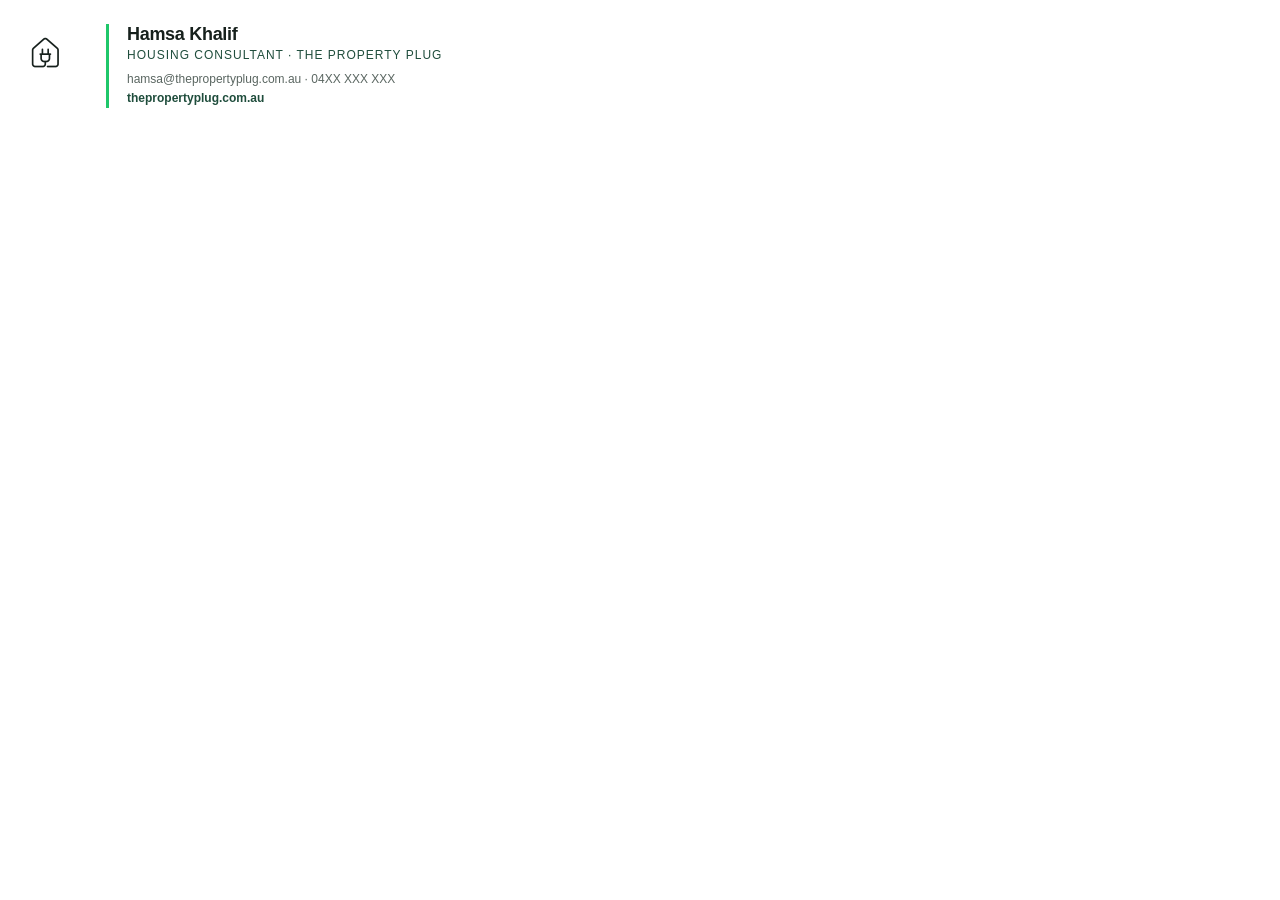
==== assets/team/hamsa/email-signature.html @ 85d830f5 "Fix rep names/role (Stefanos, Hamsa, Jesse · Housing Consultant); add IG/content templates Co-Author" ====
<!doctype html><meta charset="utf-8"><body style="margin:24px"><table cellpadding="0" cellspacing="0" style="font-family:Arial,Helvetica,sans-serif;color:#16201C"><tr><td style="padding-right:18px;border-right:3px solid #1FC76A"><img src="https://rankonmaps.github.io/tpp-brand-kit/logo/mark-ink.png" width="64" height="64" alt="The Property Plug"></td><td style="padding-left:18px"><div style="font-size:18px;font-weight:bold;letter-spacing:-.3px">Hamsa Khalif</div><div style="font-size:12px;color:#1F4D3C;text-transform:uppercase;letter-spacing:1px;margin:3px 0 8px">Housing Consultant &middot; The Property Plug</div><div style="font-size:12px;color:#5A6661;line-height:1.6"><a href="mailto:hamsa@thepropertyplug.com.au" style="color:#5A6661;text-decoration:none">hamsa@thepropertyplug.com.au</a> &middot; 04XX XXX XXX<br><a href="https://thepropertyplug.com.au" style="color:#1F4D3C;text-decoration:none;font-weight:bold">thepropertyplug.com.au</a></div></td></tr></table></body>
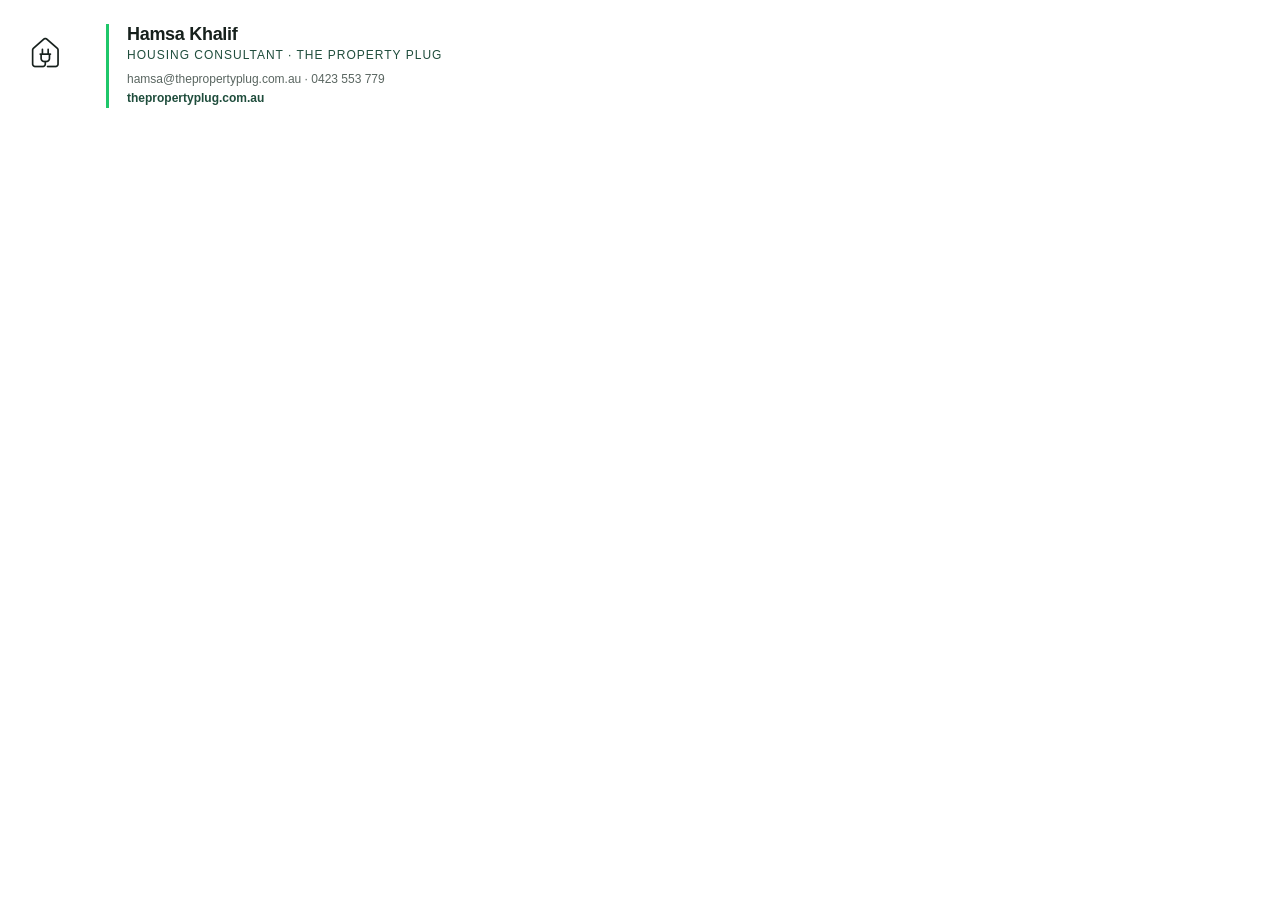
==== commit f7d62182: "Add real rep mobiles to cards + signatures Co-Authored-By: Claude Opus 4.8 (1M context) <noreply@ant" ====
--- a/assets/team/hamsa/email-signature.html
+++ b/assets/team/hamsa/email-signature.html
@@ -1 +1 @@
-<!doctype html><meta charset="utf-8"><body style="margin:24px"><table cellpadding="0" cellspacing="0" style="font-family:Arial,Helvetica,sans-serif;color:#16201C"><tr><td style="padding-right:18px;border-right:3px solid #1FC76A"><img src="https://rankonmaps.github.io/tpp-brand-kit/logo/mark-ink.png" width="64" height="64" alt="The Property Plug"></td><td style="padding-left:18px"><div style="font-size:18px;font-weight:bold;letter-spacing:-.3px">Hamsa Khalif</div><div style="font-size:12px;color:#1F4D3C;text-transform:uppercase;letter-spacing:1px;margin:3px 0 8px">Housing Consultant &middot; The Property Plug</div><div style="font-size:12px;color:#5A6661;line-height:1.6"><a href="mailto:hamsa@thepropertyplug.com.au" style="color:#5A6661;text-decoration:none">hamsa@thepropertyplug.com.au</a> &middot; 04XX XXX XXX<br><a href="https://thepropertyplug.com.au" style="color:#1F4D3C;text-decoration:none;font-weight:bold">thepropertyplug.com.au</a></div></td></tr></table></body>+<!doctype html><meta charset="utf-8"><body style="margin:24px"><table cellpadding="0" cellspacing="0" style="font-family:Arial,Helvetica,sans-serif;color:#16201C"><tr><td style="padding-right:18px;border-right:3px solid #1FC76A"><img src="https://rankonmaps.github.io/tpp-brand-kit/logo/mark-ink.png" width="64" height="64" alt="The Property Plug"></td><td style="padding-left:18px"><div style="font-size:18px;font-weight:bold;letter-spacing:-.3px">Hamsa Khalif</div><div style="font-size:12px;color:#1F4D3C;text-transform:uppercase;letter-spacing:1px;margin:3px 0 8px">Housing Consultant &middot; The Property Plug</div><div style="font-size:12px;color:#5A6661;line-height:1.6"><a href="mailto:hamsa@thepropertyplug.com.au" style="color:#5A6661;text-decoration:none">hamsa@thepropertyplug.com.au</a> &middot; 0423 553 779<br><a href="https://thepropertyplug.com.au" style="color:#1F4D3C;text-decoration:none;font-weight:bold">thepropertyplug.com.au</a></div></td></tr></table></body>
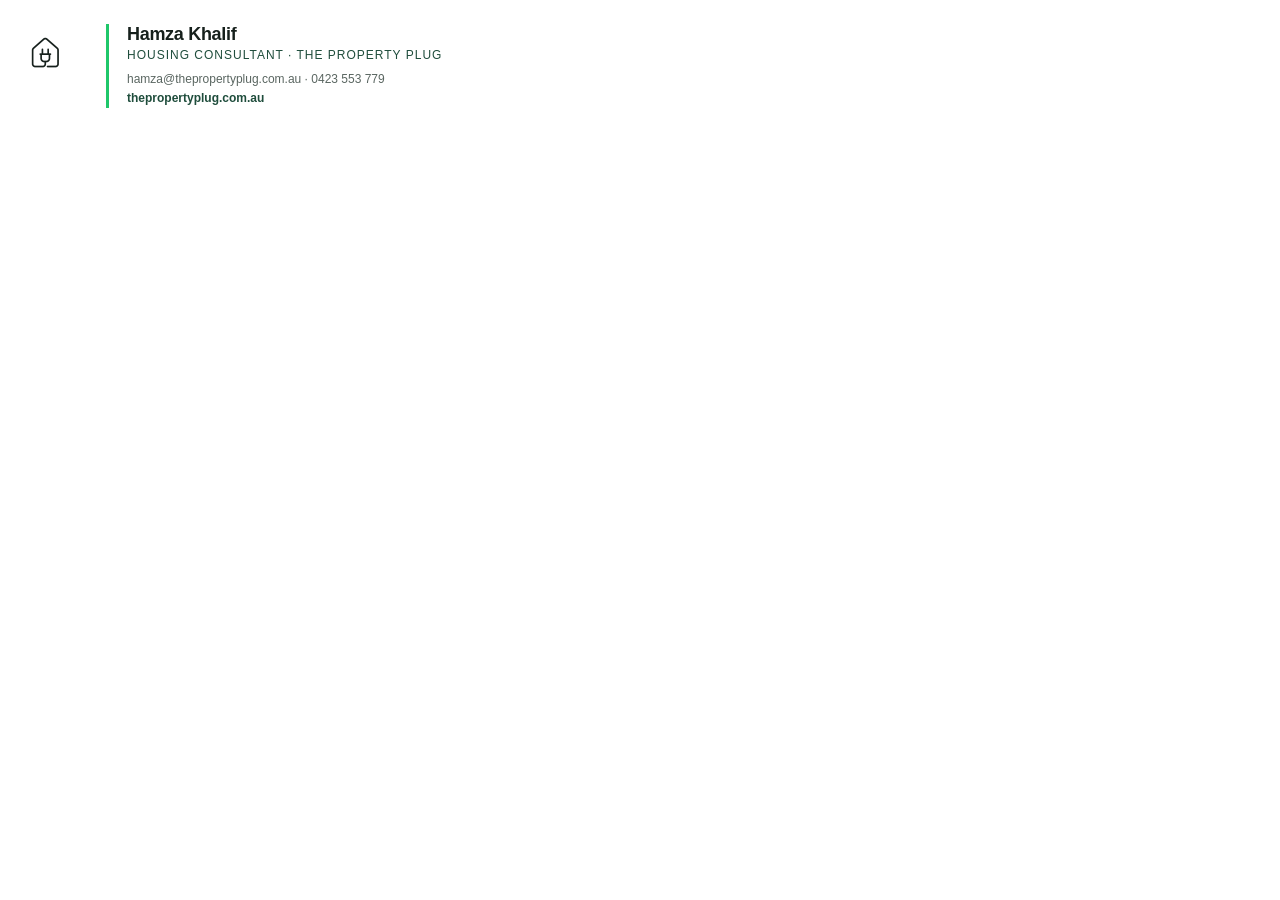
==== commit eb388ac3: "Add v2 business cards (light front/forest back); rename Hamza + Stefan Co-Authored-By: Claude Opus 4" ====
--- a/assets/team/hamsa/email-signature.html
+++ b/assets/team/hamsa/email-signature.html
@@ -1 +1 @@
-<!doctype html><meta charset="utf-8"><body style="margin:24px"><table cellpadding="0" cellspacing="0" style="font-family:Arial,Helvetica,sans-serif;color:#16201C"><tr><td style="padding-right:18px;border-right:3px solid #1FC76A"><img src="https://rankonmaps.github.io/tpp-brand-kit/logo/mark-ink.png" width="64" height="64" alt="The Property Plug"></td><td style="padding-left:18px"><div style="font-size:18px;font-weight:bold;letter-spacing:-.3px">Hamsa Khalif</div><div style="font-size:12px;color:#1F4D3C;text-transform:uppercase;letter-spacing:1px;margin:3px 0 8px">Housing Consultant &middot; The Property Plug</div><div style="font-size:12px;color:#5A6661;line-height:1.6"><a href="mailto:hamsa@thepropertyplug.com.au" style="color:#5A6661;text-decoration:none">hamsa@thepropertyplug.com.au</a> &middot; 0423 553 779<br><a href="https://thepropertyplug.com.au" style="color:#1F4D3C;text-decoration:none;font-weight:bold">thepropertyplug.com.au</a></div></td></tr></table></body>+<!doctype html><meta charset="utf-8"><body style="margin:24px"><table cellpadding="0" cellspacing="0" style="font-family:Arial,Helvetica,sans-serif;color:#16201C"><tr><td style="padding-right:18px;border-right:3px solid #1FC76A"><img src="https://rankonmaps.github.io/tpp-brand-kit/logo/mark-ink.png" width="64" height="64" alt="The Property Plug"></td><td style="padding-left:18px"><div style="font-size:18px;font-weight:bold;letter-spacing:-.3px">Hamza Khalif</div><div style="font-size:12px;color:#1F4D3C;text-transform:uppercase;letter-spacing:1px;margin:3px 0 8px">Housing Consultant &middot; The Property Plug</div><div style="font-size:12px;color:#5A6661;line-height:1.6"><a href="mailto:hamza@thepropertyplug.com.au" style="color:#5A6661;text-decoration:none">hamza@thepropertyplug.com.au</a> &middot; 0423 553 779<br><a href="https://thepropertyplug.com.au" style="color:#1F4D3C;text-decoration:none;font-weight:bold">thepropertyplug.com.au</a></div></td></tr></table></body>
